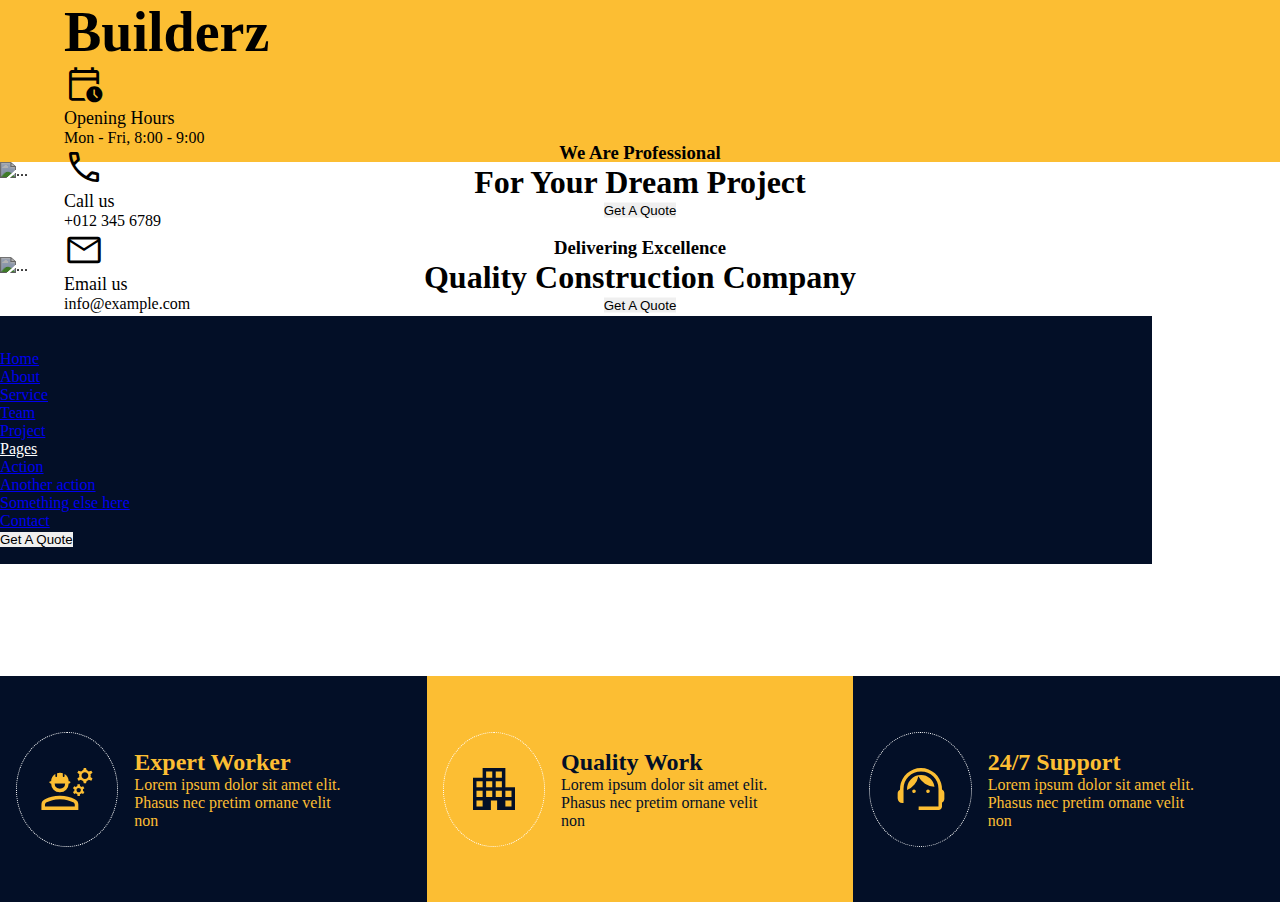
==== BS_Tasks/bs_task2.html @ 00eefb3e "Add files via upload" ====
<!DOCTYPE html>
<html lang="en">

<head>
    <meta charset="utf-8">
    <meta name="viewport" content="width=device-width, initial-scale=1">
    <title>Bootstrap Task2 Builderz</title>
    <link href="https://cdn.jsdelivr.net/npm/bootstrap@5.3.2/dist/css/bootstrap.min.css" rel="stylesheet"
        integrity="sha384-T3c6CoIi6uLrA9TneNEoa7RxnatzjcDSCmG1MXxSR1GAsXEV/Dwwykc2MPK8M2HN" crossorigin="anonymous">
    <!-- FA -->
    <link rel="stylesheet" href="https://cdnjs.cloudflare.com/ajax/libs/font-awesome/6.4.2/css/all.min.css"
        integrity="sha512-z3gLpd7yknf1YoNbCzqRKc4qyor8gaKU1qmn+CShxbuBusANI9QpRohGBreCFkKxLhei6S9CQXFEbbKuqLg0DA=="
        crossorigin="anonymous" referrerpolicy="no-referrer" />
    <!-- GF -->
    <link rel="stylesheet"
        href="https://fonts.googleapis.com/css2?family=Material+Symbols+Outlined:opsz,wght,FILL,GRAD@20..48,100..700,0..1,-50..200" />
    <!-- Css -->
    <link rel="stylesheet" href="./bs_task2.css">
</head>

<body>

    <section class="top-nav">
        <div class="d-flex nav--above" style="justify-content: space-between; padding-inline: 5%; align-items: center;">
            <h1 style="font-weight: 700; font-size: 3.5rem;">Builderz</h1>
            <div class="d-flex right--content" style="justify-content: space-around; margin-right: -2rem;">
                <div class="d-flex align-items-center">
                    <span class="material-symbols-outlined me-2" style="font-size: 40px;">
                        calendar_clock
                    </span>
                    <div class="top--nav--info" style="display: flex; flex-flow: column;">
                        <span style="font-size: large;">Opening Hours</span>
                        <span>Mon - Fri, 8:00 - 9:00</span>
                    </div>
                </div>
                <div class="d-flex align-items-center">
                    <span class="material-symbols-outlined me-2" style="font-size: 40px;">
                        call
                    </span>
                    <div class="top--nav--info" style="display: flex; flex-flow: column;">
                        <span style="font-size: large;">Call us</span>
                        <span>+012 345 6789</span>
                    </div>
                </div>
                <div class="d-flex align-items-center">
                    <span class="material-symbols-outlined me-2" style="font-size: 40px;">
                        mail
                    </span>
                    <div class="top--nav--info" style="display: flex; flex-flow: column;">
                        <span style="font-size: large;">Email us</span>
                        <span>info@example.com</span>
                    </div>
                </div>
            </div>
        </div>

        <div class="d-flex justify-content-center">
            <nav class="navbar navbar-expand-lg nav--bottom" data-bs-theme="dark"
                style="margin-top: 0.2rem;background-color: #030f27; color: white; padding: 1rem 0; position: sticky; top: 0; z-index: 100;">
                <div class="container-fluid">
                    <div class="d-flex">
                        <button class="navbar-toggler" type="button" data-bs-toggle="collapse"
                            data-bs-target="#navbarSupportedContent" aria-controls="navbarSupportedContent"
                            aria-expanded="false" aria-label="Toggle navigation">
                            <span class="navbar-toggler-icon"></span>
                        </button>
                    </div>
                    <div class="collapse navbar-collapse" id="navbarSupportedContent">
                        <ul class="navbar-nav me-auto mb-2 mb-lg-0">
                            <li class="nav-item">
                                <a class="nav-link active" aria-current="page" href="#">Home</a>
                            </li>
                            <li class="nav-item">
                                <a class="nav-link active" aria-current="page" href="#">About</a>
                            </li>
                            <li class="nav-item">
                                <a class="nav-link active" aria-current="page" href="#">Service</a>
                            </li>
                            <li class="nav-item">
                                <a class="nav-link active" aria-current="page" href="#">Team</a>
                            </li>
                            <li class="nav-item">
                                <a class="nav-link active" aria-current="page" href="#">Project</a>
                            </li>
                            <li class="nav-item dropdown">
                                <a class="nav-link dropdown-toggle" href="#" id="navbarDropdownPages" role="button"
                                    data-bs-toggle="dropdown" aria-haspopup="true" aria-expanded="false"
                                    style="color: white;">
                                    Pages
                                </a>
                                <ul class="dropdown-menu" aria-labelledby="navbarDropdownPages">
                                    <li><a class="dropdown-item" href="#">Action</a></li>
                                    <li><a class="dropdown-item" href="#">Another action</a></li>
                                    <li><a class="dropdown-item" href="#">Something else here</a></li>
                                </ul>
                            </li>
                            <li class="nav-item">
                                <a class="nav-link active" aria-current="page" href="#">Contact</a>
                            </li>
                        </ul>
                        <button class="btn btn-outline-light" style="border-radius: 0;" type="submit">Get A
                            Quote</button>
                    </div>
                </div>
            </nav>
        </div>
    </section>


    <main class="carousel--container" style="height: 60vh; position: relative;">
        <div id="carouselExample" class="carousel slide">
            <div class="carousel-inner">
                <div class="carousel-item active">
                    <img src="./carousel_images/carousel-1.jpg" class="d-block w-100" alt="...">
                    <div class="carousel-caption">
                        <h3>We Are Professional</h3>
                        <h1 style="font-weight: 700;">For Your Dream Project</h1>
                        <button class="btn btn-outline-light mt-3" style="border-radius: 0;" type="submit">Get A
                            Quote</button>
                    </div>
                </div>
                <div class="carousel-item">
                    <img src="./carousel_images/carousel-2.jpg" class="d-block w-100" alt="...">
                    <div class="carousel-caption">
                        <h3>Delivering Excellence</h3>
                        <h1 style="font-weight: 700;">Quality Construction Company</h1>
                        <button class="btn btn-outline-light mt-3" style="border-radius: 0;" type="submit">Get A
                            Quote</button>
                    </div>
                </div>
                <div class="carousel-item">
                    <img src="./carousel_images/carousel-3.jpg" class="d-block w-100" alt="...">
                    <div class="carousel-caption">
                        <h3>Your satisfaction is our top priority</h3>
                        <h1 style="font-weight: 700;">Extensive and Satisfied Customer Base</h1>
                        <button class="btn btn-outline-light mt-3" style="border-radius: 0;" type="submit">Get A
                            Quote</button>
                    </div>
                </div>
            </div>
            <button class="carousel-control-prev" type="button" data-bs-target="#carouselExample" data-bs-slide="prev">
                <span class="carousel-control-prev-icon" aria-hidden="true"></span>
                <span class="visually-hidden">Previous</span>
            </button>
            <button class="carousel-control-next" type="button" data-bs-target="#carouselExample" data-bs-slide="next">
                <span class="carousel-control-next-icon" aria-hidden="true"></span>
                <span class="visually-hidden">Next</span>
            </button>
        </div>
    </main>


    <footer class="footer">
        <div class="footer-content">
            <div class="circle">
                <span class="material-symbols-outlined" style="font-size: 3.5rem;">engineering</span>
            </div>
            <div class="footer-text">
                <h2>Expert Worker</h2>
                <p>Lorem ipsum dolor sit amet elit. Phasus nec pretim ornane velit non</p>
            </div>
        </div>

        <div class="footer-content middle">
            <div class="circle">
                <span class="material-symbols-outlined" style="font-size: 3.5rem;">apartment</span>
            </div>
            <div class="footer-text">
                <h2>Quality Work</h2>
                <p>Lorem ipsum dolor sit amet elit. Phasus nec pretim ornane velit non</p>
            </div>
        </div>

        <div class="footer-content last">
            <div class="circle">
                <span class="material-symbols-outlined" style="font-size: 3.5rem;">support_agent</span>
            </div>
            <div class="footer-text">
                <h2>24/7 Support</h2>
                <p>Lorem ipsum dolor sit amet elit. Phasus nec pretim ornane velit non</p>
            </div>
        </div>
    </footer>





    <script>
        function removeRightContent() {
            var screenWidth = window.innerWidth || document.documentElement.clientWidth || document.body.clientWidth;

            if (screenWidth < 624) { // 39rem is equivalent to 624 pixels
                var rightContent = document.querySelector('.right--content');
                if (rightContent) {
                    rightContent.remove();
                }
            }
        }

        window.addEventListener('load', removeRightContent);
        window.addEventListener('resize', removeRightContent);
    </script>

    <script src="https://cdn.jsdelivr.net/npm/bootstrap@5.3.2/dist/js/bootstrap.bundle.min.js"
        integrity="sha384-C6RzsynM9kWDrMNeT87bh95OGNyZPhcTNXj1NW7RuBCsyN/o0jlpcV8Qyq46cDfL"
        crossorigin="anonymous"></script>
</body>

</html>
---- BS_Tasks/bs_task2.css ----
*{
    border: none;
    margin: 0;
    padding: 0;
}

.top-nav{
    width: 100%;
    height: 18vh;
    background-color: #fcbe33;
}

.right--content{
    width: 65%;
}

.nav--bottom{
    width: 90%;
}

.dropdown-menu{
    background-color: #030f27;
}

.carousel--container img{
    max-height: 57vh;
}

.footer {
    background-color: #030f27;
    color: #fcbe33;
    display: flex;
    justify-content: space-between;
    max-width: 100%;
    height: 25.1vh;
    margin-top: -1.6rem;
}

.footer-content {
    display: flex;
    align-items: center;
    padding: 0 1rem;
    width: 33.33%;
}

.carousel-inner img {
    filter: brightness(0.7);
    background-attachment: fixed;
}

.carousel-caption {
    top: 50%;
    transform: translateY(-50%);
    text-align: center;
}

.circle {
    height: 50%;
    width: 40%;
    border-radius: 100%;
    border: 0.5px dotted white;
    display: flex;
    justify-content: center;
    align-items: center;
}

.circle i {
    font-size: 4rem;
}

.footer-text {
    margin-left: 1rem;
}

.footer-text p{
    max-width: 80%;
}

.footer-content.middle {
    background-color: #fcbe33;
    color: #030f27;
}



@media (max-width: 41rem) {
    .right--content {
        width: 100%;
    }

    .nav--above{
        flex-flow: column;
    }

}

@media (max-width: 41rem) {
    .nav--bottom{
        width: 100%;
    }
}

@media (max-width: 50rem) {
    .footer {
        display: flex;
        flex-direction: column;
        align-items: center;
    }

    .footer-content{
        width: 100%;
    }
    .footer-content.last {
        color: #fcbe33;
        background-color: #030f27;
    }
}
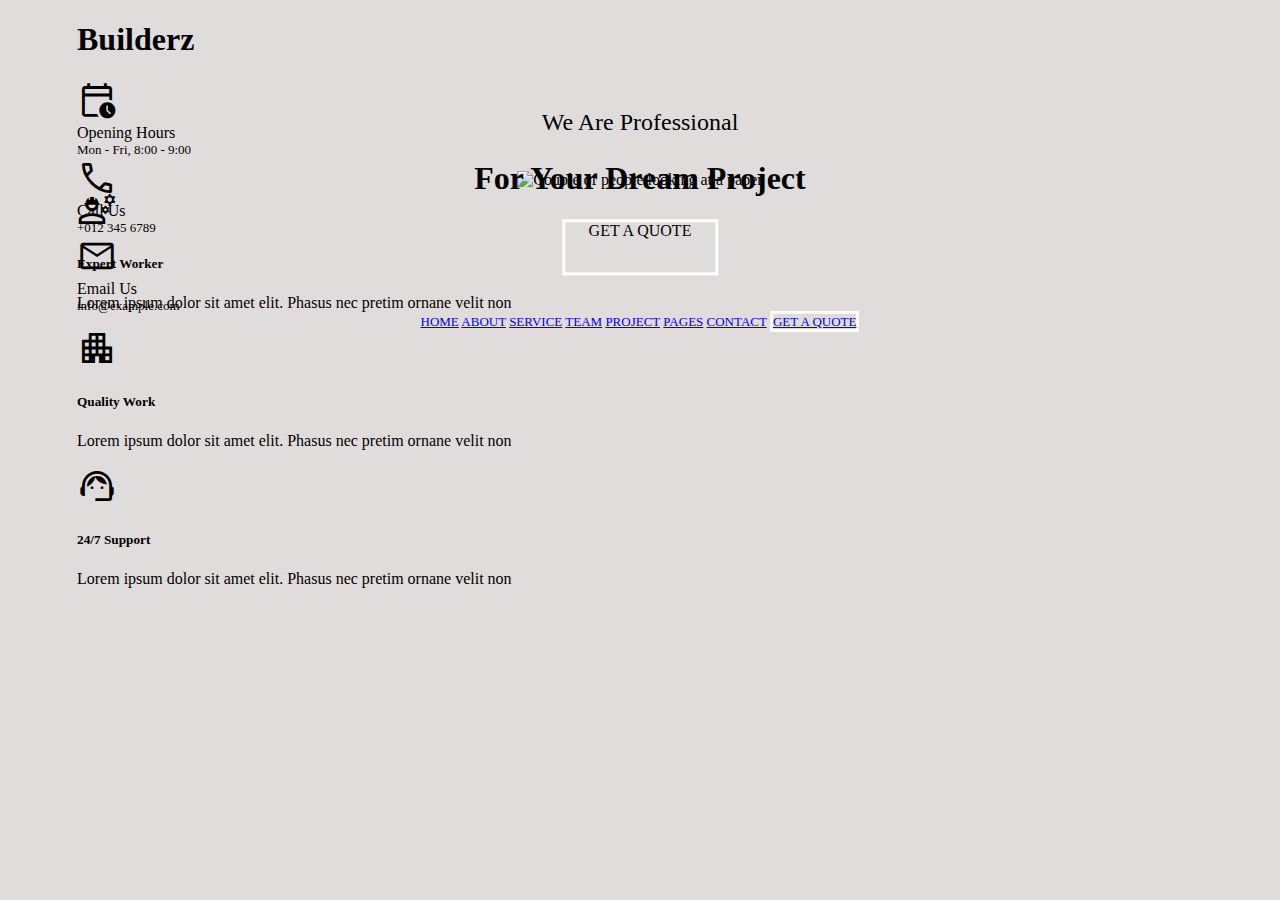
==== commit 436a346f: "Update bs_task2.html" ====
--- a/BS_Tasks/bs_task2.html
+++ b/BS_Tasks/bs_task2.html
@@ -1,210 +1,143 @@
 <!DOCTYPE html>
 <html lang="en">
+<head>
+    <meta charset="UTF-8">
+    <meta name="viewport" content="width=device-width, initial-scale=1.0">
+    <title>BS TASK 2</title>
+    <link href="https://cdn.jsdelivr.net/npm/bootstrap@5.0.2/dist/css/bootstrap.min.css" rel="stylesheet" integrity="sha384-EVSTQN3/azprG1Anm3QDgpJLIm9Nao0Yz1ztcQTwFspd3yD65VohhpuuCOmLASjC" crossorigin="anonymous">
+    <link href="https://fonts.googleapis.com/css2?family=Material+Symbols+Outlined" rel="stylesheet" />
+    <style>
+        body {
+            background-color: #e0dcdc;
+            margin-left: 77px;
+            margin-right: 77px;
+        }
+        #header{
+            height: 150px;
+        }
+        #footer{
+            height: 150px;
+        }
+        #navi{
+            height: 100px;
+            font-size: small;
+        }
+        .container {
+            position: relative;
+            text-align: center;
+        }
 
-<head>
-    <meta charset="utf-8">
-    <meta name="viewport" content="width=device-width, initial-scale=1">
-    <title>Bootstrap Task2 Builderz</title>
-    <link href="https://cdn.jsdelivr.net/npm/bootstrap@5.3.2/dist/css/bootstrap.min.css" rel="stylesheet"
-        integrity="sha384-T3c6CoIi6uLrA9TneNEoa7RxnatzjcDSCmG1MXxSR1GAsXEV/Dwwykc2MPK8M2HN" crossorigin="anonymous">
-    <!-- FA -->
-    <link rel="stylesheet" href="https://cdnjs.cloudflare.com/ajax/libs/font-awesome/6.4.2/css/all.min.css"
-        integrity="sha512-z3gLpd7yknf1YoNbCzqRKc4qyor8gaKU1qmn+CShxbuBusANI9QpRohGBreCFkKxLhei6S9CQXFEbbKuqLg0DA=="
-        crossorigin="anonymous" referrerpolicy="no-referrer" />
-    <!-- GF -->
-    <link rel="stylesheet"
-        href="https://fonts.googleapis.com/css2?family=Material+Symbols+Outlined:opsz,wght,FILL,GRAD@20..48,100..700,0..1,-50..200" />
-    <!-- Css -->
-    <link rel="stylesheet" href="./bs_task2.css">
+        .container img {
+            width: 100%;
+            height: auto;
+        }
+
+        #text {
+            position: absolute;
+            top: 50%;
+            left: 50%;
+            transform: translate(-50%, -50%);
+            text-align: center;
+            padding: 10px; /* Optional: Add some padding to the text */
+        }
+
+        #text h3{
+            margin: 0;
+            color: white;
+            font-weight: bolder;
+
+        }
+        #text p{
+            font-size: x-large;
+            
+        }
+    </style>
 </head>
-
 <body>
-
-    <section class="top-nav">
-        <div class="d-flex nav--above" style="justify-content: space-between; padding-inline: 5%; align-items: center;">
-            <h1 style="font-weight: 700; font-size: 3.5rem;">Builderz</h1>
-            <div class="d-flex right--content" style="justify-content: space-around; margin-right: -2rem;">
-                <div class="d-flex align-items-center">
-                    <span class="material-symbols-outlined me-2" style="font-size: 40px;">
-                        calendar_clock
-                    </span>
-                    <div class="top--nav--info" style="display: flex; flex-flow: column;">
-                        <span style="font-size: large;">Opening Hours</span>
-                        <span>Mon - Fri, 8:00 - 9:00</span>
-                    </div>
-                </div>
-                <div class="d-flex align-items-center">
-                    <span class="material-symbols-outlined me-2" style="font-size: 40px;">
-                        call
-                    </span>
-                    <div class="top--nav--info" style="display: flex; flex-flow: column;">
-                        <span style="font-size: large;">Call us</span>
-                        <span>+012 345 6789</span>
-                    </div>
-                </div>
-                <div class="d-flex align-items-center">
-                    <span class="material-symbols-outlined me-2" style="font-size: 40px;">
-                        mail
-                    </span>
-                    <div class="top--nav--info" style="display: flex; flex-flow: column;">
-                        <span style="font-size: large;">Email us</span>
-                        <span>info@example.com</span>
-                    </div>
+    <div id="header" class="col-12 bg-warning px-5 pt-3">
+        <div class="row">
+            <h1 class="h1 col-3">Builderz</h1>
+            
+            <div class="d-flex col-3">
+                <span class="material-symbols-outlined me-2" style="font-size: 40px;">
+                    calendar_clock
+                </span>
+                <div class="top--nav--info" style="display: flex; flex-flow: column;">
+                    <span style="font-size: medium;">Opening Hours</span>
+                    <span style="font-size: small;">Mon - Fri, 8:00 - 9:00</span>
                 </div>
             </div>
-        </div>
-
-        <div class="d-flex justify-content-center">
-            <nav class="navbar navbar-expand-lg nav--bottom" data-bs-theme="dark"
-                style="margin-top: 0.2rem;background-color: #030f27; color: white; padding: 1rem 0; position: sticky; top: 0; z-index: 100;">
-                <div class="container-fluid">
-                    <div class="d-flex">
-                        <button class="navbar-toggler" type="button" data-bs-toggle="collapse"
-                            data-bs-target="#navbarSupportedContent" aria-controls="navbarSupportedContent"
-                            aria-expanded="false" aria-label="Toggle navigation">
-                            <span class="navbar-toggler-icon"></span>
-                        </button>
-                    </div>
-                    <div class="collapse navbar-collapse" id="navbarSupportedContent">
-                        <ul class="navbar-nav me-auto mb-2 mb-lg-0">
-                            <li class="nav-item">
-                                <a class="nav-link active" aria-current="page" href="#">Home</a>
-                            </li>
-                            <li class="nav-item">
-                                <a class="nav-link active" aria-current="page" href="#">About</a>
-                            </li>
-                            <li class="nav-item">
-                                <a class="nav-link active" aria-current="page" href="#">Service</a>
-                            </li>
-                            <li class="nav-item">
-                                <a class="nav-link active" aria-current="page" href="#">Team</a>
-                            </li>
-                            <li class="nav-item">
-                                <a class="nav-link active" aria-current="page" href="#">Project</a>
-                            </li>
-                            <li class="nav-item dropdown">
-                                <a class="nav-link dropdown-toggle" href="#" id="navbarDropdownPages" role="button"
-                                    data-bs-toggle="dropdown" aria-haspopup="true" aria-expanded="false"
-                                    style="color: white;">
-                                    Pages
-                                </a>
-                                <ul class="dropdown-menu" aria-labelledby="navbarDropdownPages">
-                                    <li><a class="dropdown-item" href="#">Action</a></li>
-                                    <li><a class="dropdown-item" href="#">Another action</a></li>
-                                    <li><a class="dropdown-item" href="#">Something else here</a></li>
-                                </ul>
-                            </li>
-                            <li class="nav-item">
-                                <a class="nav-link active" aria-current="page" href="#">Contact</a>
-                            </li>
-                        </ul>
-                        <button class="btn btn-outline-light" style="border-radius: 0;" type="submit">Get A
-                            Quote</button>
-                    </div>
-                </div>
-            </nav>
-        </div>
-    </section>
-
-
-    <main class="carousel--container" style="height: 60vh; position: relative;">
-        <div id="carouselExample" class="carousel slide">
-            <div class="carousel-inner">
-                <div class="carousel-item active">
-                    <img src="./carousel_images/carousel-1.jpg" class="d-block w-100" alt="...">
-                    <div class="carousel-caption">
-                        <h3>We Are Professional</h3>
-                        <h1 style="font-weight: 700;">For Your Dream Project</h1>
-                        <button class="btn btn-outline-light mt-3" style="border-radius: 0;" type="submit">Get A
-                            Quote</button>
-                    </div>
-                </div>
-                <div class="carousel-item">
-                    <img src="./carousel_images/carousel-2.jpg" class="d-block w-100" alt="...">
-                    <div class="carousel-caption">
-                        <h3>Delivering Excellence</h3>
-                        <h1 style="font-weight: 700;">Quality Construction Company</h1>
-                        <button class="btn btn-outline-light mt-3" style="border-radius: 0;" type="submit">Get A
-                            Quote</button>
-                    </div>
-                </div>
-                <div class="carousel-item">
-                    <img src="./carousel_images/carousel-3.jpg" class="d-block w-100" alt="...">
-                    <div class="carousel-caption">
-                        <h3>Your satisfaction is our top priority</h3>
-                        <h1 style="font-weight: 700;">Extensive and Satisfied Customer Base</h1>
-                        <button class="btn btn-outline-light mt-3" style="border-radius: 0;" type="submit">Get A
-                            Quote</button>
-                    </div>
+            <div class="d-flex col-3">
+                <span class="material-symbols-outlined" style="font-size: 40px;">call</span>
+                <div class="top--nav--info" style="display: flex; flex-flow: column;">
+                    <span style="font-size: medium;">Call Us</span>
+                    <span style="font-size: small;">+012 345 6789</span>
                 </div>
             </div>
-            <button class="carousel-control-prev" type="button" data-bs-target="#carouselExample" data-bs-slide="prev">
-                <span class="carousel-control-prev-icon" aria-hidden="true"></span>
-                <span class="visually-hidden">Previous</span>
-            </button>
-            <button class="carousel-control-next" type="button" data-bs-target="#carouselExample" data-bs-slide="next">
-                <span class="carousel-control-next-icon" aria-hidden="true"></span>
-                <span class="visually-hidden">Next</span>
-            </button>
+            <div class="d-flex col-3">
+                <span class="material-symbols-outlined" style="font-size: 40px;">mail</span>
+                <div class="top--nav--info" style="display: flex; flex-flow: column;">
+                    <span style="font-size: medium;">Email Us</span>
+                    <span style="font-size: small;">info@example.com</span>
+                </div>
+            </div>
+            <center>
+                <nav id="navi" class="nav bg-dark mt-2 mx-3 pt-3">
+                    <a href="#" class="nav-link col-1 text-warning text-center">HOME</a>
+                    <a href="#" class="nav-link col-1 text-light">ABOUT</a>
+                    <a href="#" class="nav-link col-1 text-light">SERVICE</a>
+                    <a href="#" class="nav-link col-1 text-light">TEAM</a>
+                    <a href="#" class="nav-link col-1 text-light">PROJECT</a>
+                    <a href="#" class="nav-link col-1 text-light">PAGES</a>
+                    <a href="#" style="text-align: start;" class="nav-link col-4 text-light ">CONTACT</a>
+                    <a href="#" style="border:white; border-width:3px; border-style:solid;width: 120px; height: 30px; margin-bottom: 10px;" class="nav-link col-1 text-light">GET A QUOTE</a>
+                </nav>
+
+            </center>    
         </div>
-    </main>
-
-
-    <footer class="footer">
-        <div class="footer-content">
-            <div class="circle">
-                <span class="material-symbols-outlined" style="font-size: 3.5rem;">engineering</span>
+        
+    </div>
+    <div class="container">
+        <img src="./PICS/carousel-1.jpg" alt="Couple of people looking at a paper">
+        <div id="text" class="text-light">
+            <p>We Are Professional</p>
+            <h1 class="h1">For Your Dream Project</h1>
+            <center>
+                <div style="border:white; border-width:3px; border-style:solid; width: 150px; height: 50px;" class="mt-5 pt-2 text-md ">GET A QUOTE</div>
+            </center>
+        </div>
+    </div>
+    
+    
+    <div id="footer" class="row mx-1">
+        <div class="col-4 bg-dark text-warning px-5 pt-5 d-flex">
+            <span class="material-symbols-outlined me-2" style="font-size: 40px;">
+                engineering
+            </span>
+            <div>
+                <h5>Expert Worker</h5>
+                <p>Lorem ipsum dolor sit amet elit. Phasus nec pretim ornane velit non</p>
             </div>
-            <div class="footer-text">
-                <h2>Expert Worker</h2>
+            
+        </div>
+        <div class="col-4 bg-warning text-dark px-5 pt-5 d-flex">
+            <span class="material-symbols-outlined me-2" style="font-size: 40px;">
+                apartment
+            </span>
+            <div>
+                <h5>Quality Work</h5>
                 <p>Lorem ipsum dolor sit amet elit. Phasus nec pretim ornane velit non</p>
             </div>
         </div>
-
-        <div class="footer-content middle">
-            <div class="circle">
-                <span class="material-symbols-outlined" style="font-size: 3.5rem;">apartment</span>
-            </div>
-            <div class="footer-text">
-                <h2>Quality Work</h2>
+        <div class="col-4 bg-dark text-warning px-5 pt-5 d-flex">
+            <span class="material-symbols-outlined me-2" style="font-size: 40px;">
+                support_agent
+            </span>
+            <div>
+                <h5>24/7 Support</h5>
                 <p>Lorem ipsum dolor sit amet elit. Phasus nec pretim ornane velit non</p>
             </div>
         </div>
-
-        <div class="footer-content last">
-            <div class="circle">
-                <span class="material-symbols-outlined" style="font-size: 3.5rem;">support_agent</span>
-            </div>
-            <div class="footer-text">
-                <h2>24/7 Support</h2>
-                <p>Lorem ipsum dolor sit amet elit. Phasus nec pretim ornane velit non</p>
-            </div>
-        </div>
-    </footer>
-
-
-
-
-
-    <script>
-        function removeRightContent() {
-            var screenWidth = window.innerWidth || document.documentElement.clientWidth || document.body.clientWidth;
-
-            if (screenWidth < 624) { // 39rem is equivalent to 624 pixels
-                var rightContent = document.querySelector('.right--content');
-                if (rightContent) {
-                    rightContent.remove();
-                }
-            }
-        }
-
-        window.addEventListener('load', removeRightContent);
-        window.addEventListener('resize', removeRightContent);
-    </script>
-
-    <script src="https://cdn.jsdelivr.net/npm/bootstrap@5.3.2/dist/js/bootstrap.bundle.min.js"
-        integrity="sha384-C6RzsynM9kWDrMNeT87bh95OGNyZPhcTNXj1NW7RuBCsyN/o0jlpcV8Qyq46cDfL"
-        crossorigin="anonymous"></script>
+    </div>
 </body>
-
-</html>+</html>
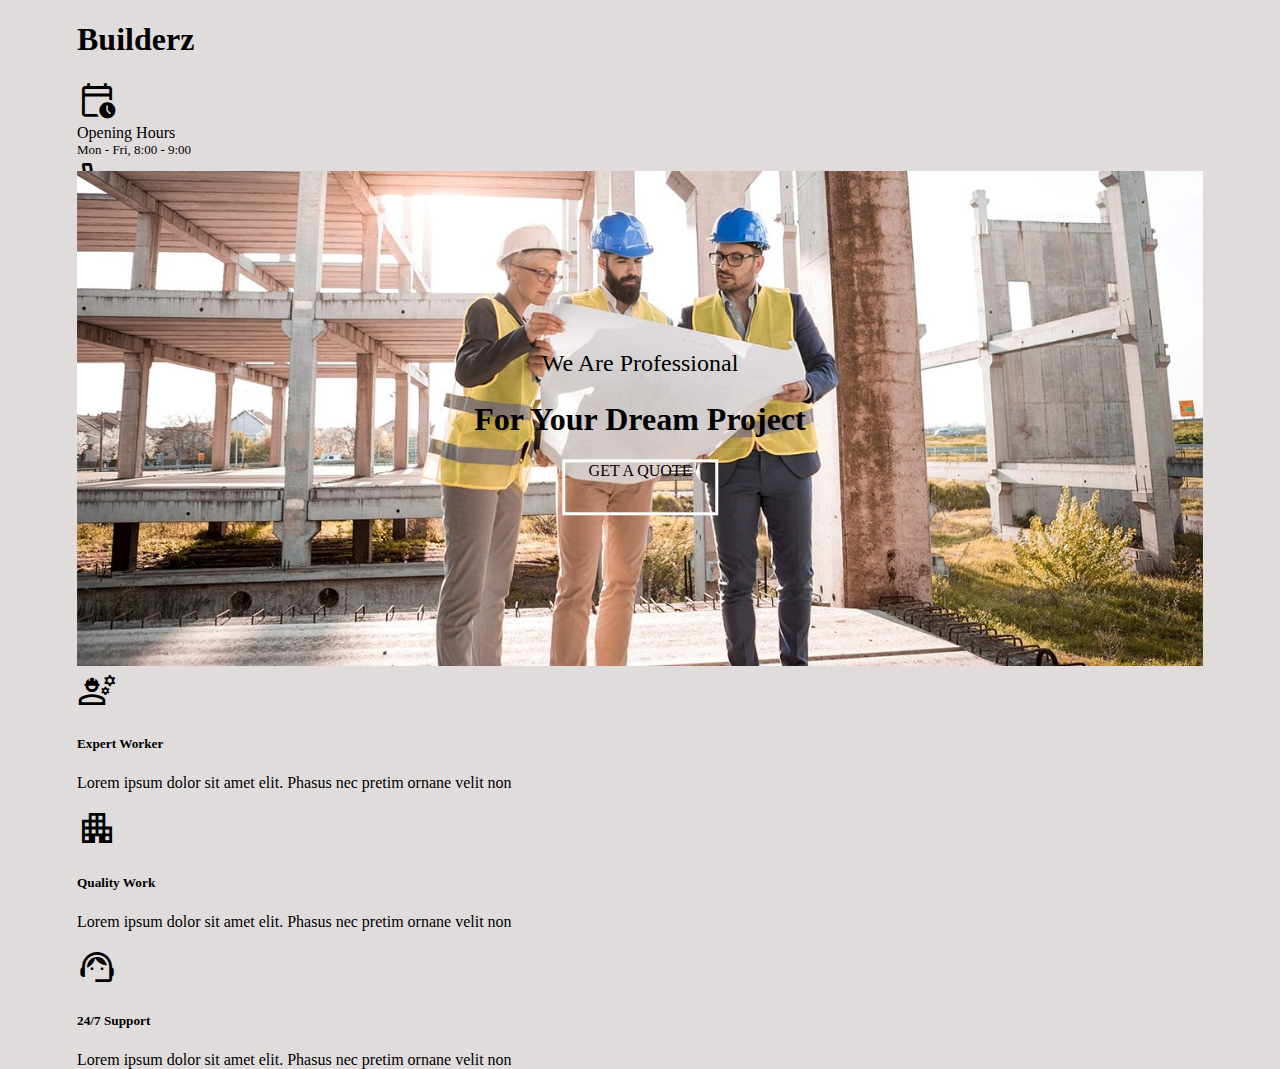
==== commit 752c3081: "Update bs_task2.html" ====
--- a/BS_Tasks/bs_task2.html
+++ b/BS_Tasks/bs_task2.html
@@ -98,7 +98,7 @@
         
     </div>
     <div class="container">
-        <img src="./PICS/carousel-1.jpg" alt="Couple of people looking at a paper">
+        <img src="./carousel_images/carousel-1.jpg" alt="Couple of people looking at a paper">
         <div id="text" class="text-light">
             <p>We Are Professional</p>
             <h1 class="h1">For Your Dream Project</h1>
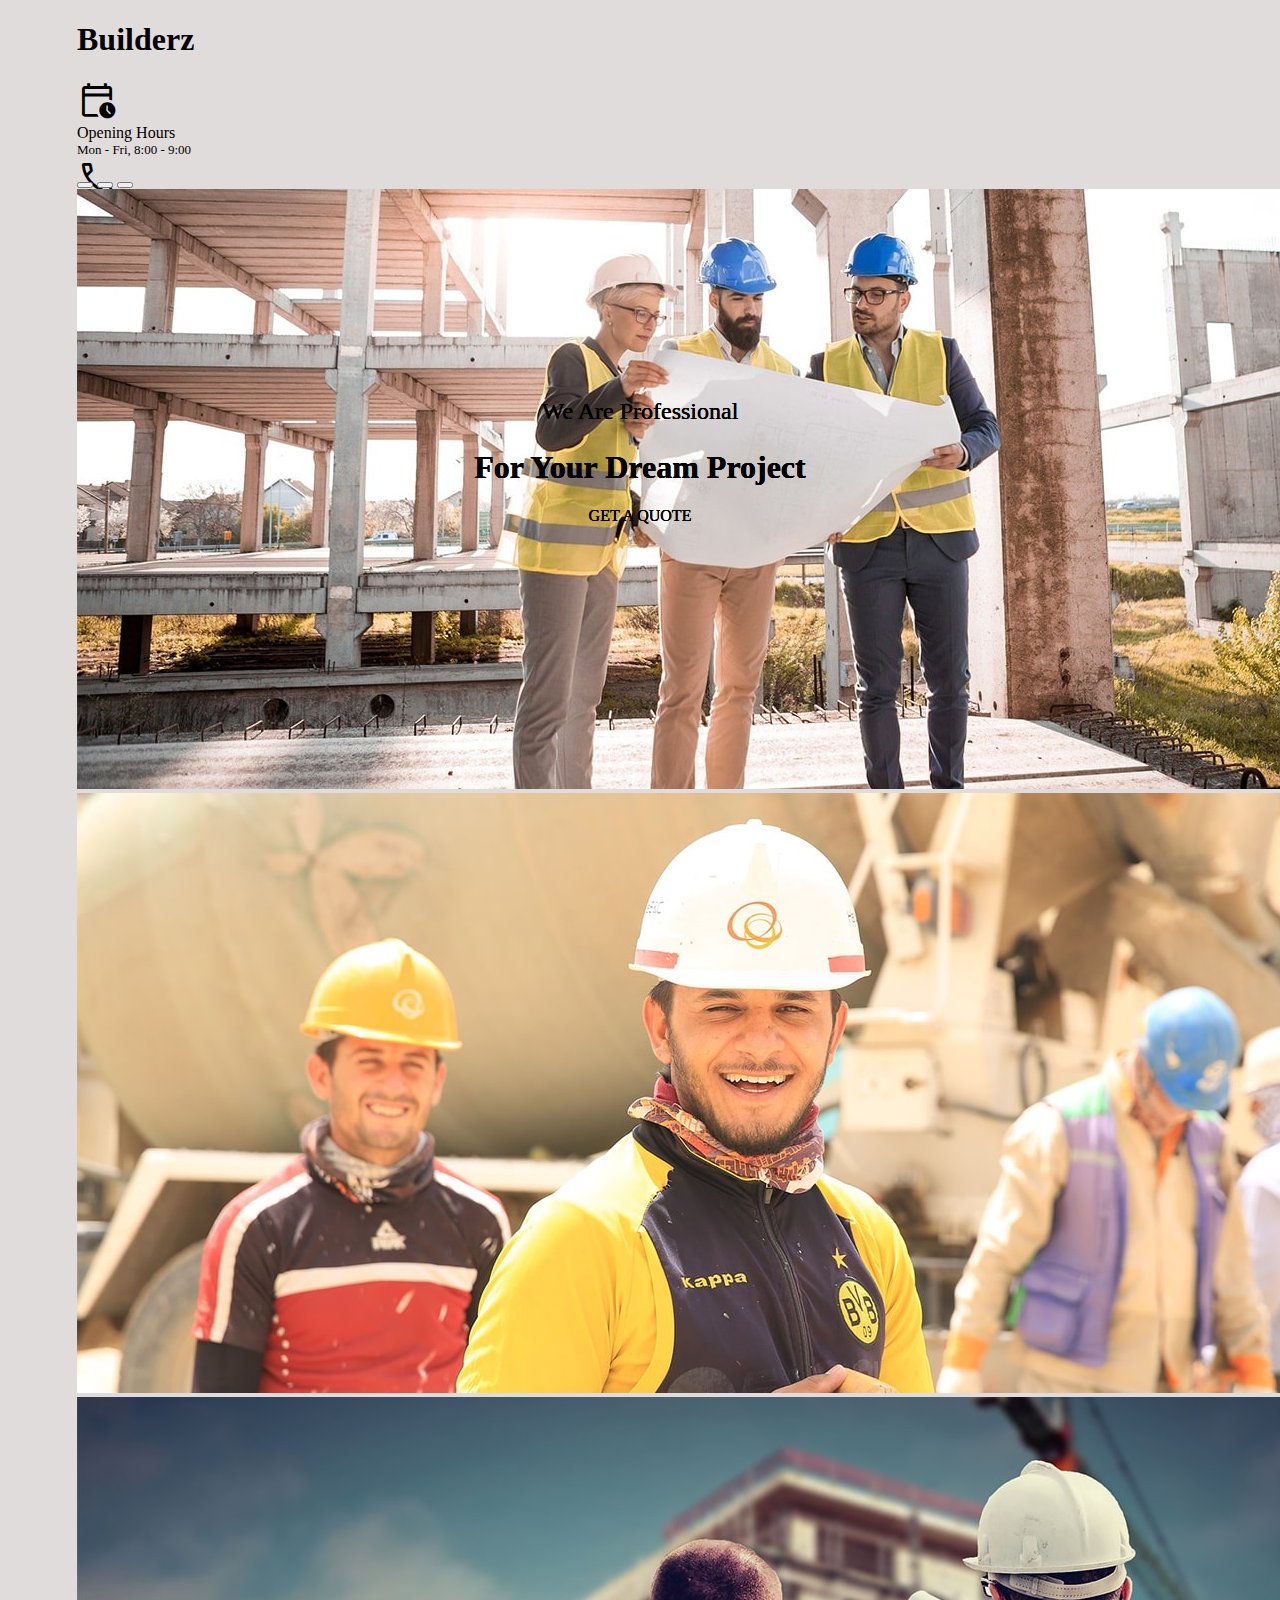
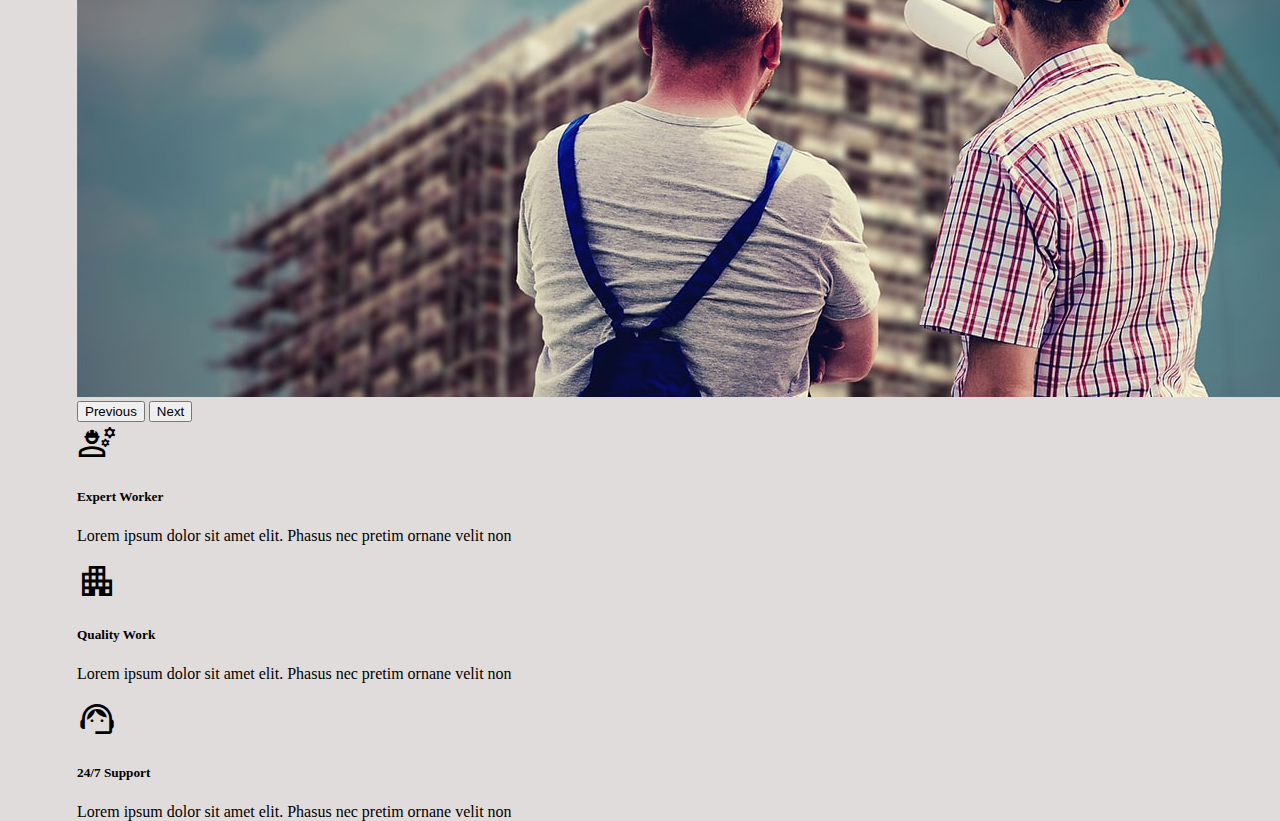
==== commit 91026d37: "Update bs_task2.html" ====
--- a/BS_Tasks/bs_task2.html
+++ b/BS_Tasks/bs_task2.html
@@ -6,6 +6,8 @@
     <title>BS TASK 2</title>
     <link href="https://cdn.jsdelivr.net/npm/bootstrap@5.0.2/dist/css/bootstrap.min.css" rel="stylesheet" integrity="sha384-EVSTQN3/azprG1Anm3QDgpJLIm9Nao0Yz1ztcQTwFspd3yD65VohhpuuCOmLASjC" crossorigin="anonymous">
     <link href="https://fonts.googleapis.com/css2?family=Material+Symbols+Outlined" rel="stylesheet" />
+    
+    
     <style>
         body {
             background-color: #e0dcdc;
@@ -90,23 +92,63 @@
                     <a href="#" class="nav-link col-1 text-light">PROJECT</a>
                     <a href="#" class="nav-link col-1 text-light">PAGES</a>
                     <a href="#" style="text-align: start;" class="nav-link col-4 text-light ">CONTACT</a>
-                    <a href="#" style="border:white; border-width:3px; border-style:solid;width: 120px; height: 30px; margin-bottom: 10px;" class="nav-link col-1 text-light">GET A QUOTE</a>
+                    <div style="height: 30px;" class="btn text-light btn-sm border-light border-3 text-sm">GET A QUOTE</a>
                 </nav>
 
             </center>    
         </div>
         
     </div>
-    <div class="container">
-        <img src="./carousel_images/carousel-1.jpg" alt="Couple of people looking at a paper">
-        <div id="text" class="text-light">
-            <p>We Are Professional</p>
-            <h1 class="h1">For Your Dream Project</h1>
-            <center>
-                <div style="border:white; border-width:3px; border-style:solid; width: 150px; height: 50px;" class="mt-5 pt-2 text-md ">GET A QUOTE</div>
-            </center>
+
+    <div id="carouselExampleDark" class="carousel carousel-light slide" data-bs-ride="carousel">
+        <div class="carousel-indicators">
+          <button type="button" data-bs-target="#carouselExampleDark" data-bs-slide-to="0" class="active" aria-current="true" aria-label="Slide 1"></button>
+          <button type="button" data-bs-target="#carouselExampleDark" data-bs-slide-to="1" aria-label="Slide 2"></button>
+          <button type="button" data-bs-target="#carouselExampleDark" data-bs-slide-to="2" aria-label="Slide 3"></button>
         </div>
+        <div class="carousel-inner">
+            <div class="carousel-item active" data-bs-interval="10000">
+                <img src="./PICS/carousel-1.jpg" class="d-block w-100" alt="...">
+                <div id="text" class="text-light carousel-caption d-none d-md-block">
+                    <p>We Are Professional</p>
+                    <h1 class="h1">For Your Dream Project</h1>
+                    <center>
+                        <div class="btn text-light btn-sm border-light border-3 mt-5 p-3 text-md">GET A QUOTE</div>
+                    </center>
+                </div>
+            </div>
+            <div class="carousel-item" data-bs-interval="2000">
+                <img src="./PICS/carousel-2.jpg" class="d-block w-100" alt="...">
+                <div id="text" class="text-light carousel-caption d-none d-md-block">
+                    <p>We Are Professional</p>
+                    <h1 class="h1">For Your Dream Project</h1>
+                    <center>
+                        <div class="btn text-light btn-sm border-light border-3 mt-5 p-3 text-md">GET A QUOTE</div>
+                    </center>
+                </div>
+            </div>
+            <div class="carousel-item">
+                <img src="./PICS/carousel-3.jpg" class="d-block w-100" alt="...">
+                <div id="text" class="text-light carousel-caption d-none d-md-block">
+                    <p>We Are Professional</p>
+                    <h1 class="h1">For Your Dream Project</h1>
+                    <center>
+                        <div class="btn text-light btn-sm border-light border-3 mt-5 p-3 text-md">GET A QUOTE</div>
+                    </center>
+                </div>
+            </div>
+        </div>
+        <button class="carousel-control-prev" type="button" data-bs-target="#carouselExampleDark" data-bs-slide="prev">
+          <span class="carousel-control-prev-icon" aria-hidden="true"></span>
+          <span class="visually-hidden">Previous</span>
+        </button>
+        <button class="carousel-control-next" type="button" data-bs-target="#carouselExampleDark" data-bs-slide="next">
+          <span class="carousel-control-next-icon" aria-hidden="true"></span>
+          <span class="visually-hidden">Next</span>
+        </button>
+      </div>
     </div>
+
     
     
     <div id="footer" class="row mx-1">
@@ -139,5 +181,7 @@
             </div>
         </div>
     </div>
+
+    <script src="https://cdn.jsdelivr.net/npm/bootstrap@5.0.2/dist/js/bootstrap.bundle.min.js" integrity="sha384-MrcW6ZMFYlzcLA8Nl+NtUVF0sA7MsXsP1UyJoMp4YLEuNSfAP+JcXn/tWtIaxVXM" crossorigin="anonymous"></script>
 </body>
 </html>
